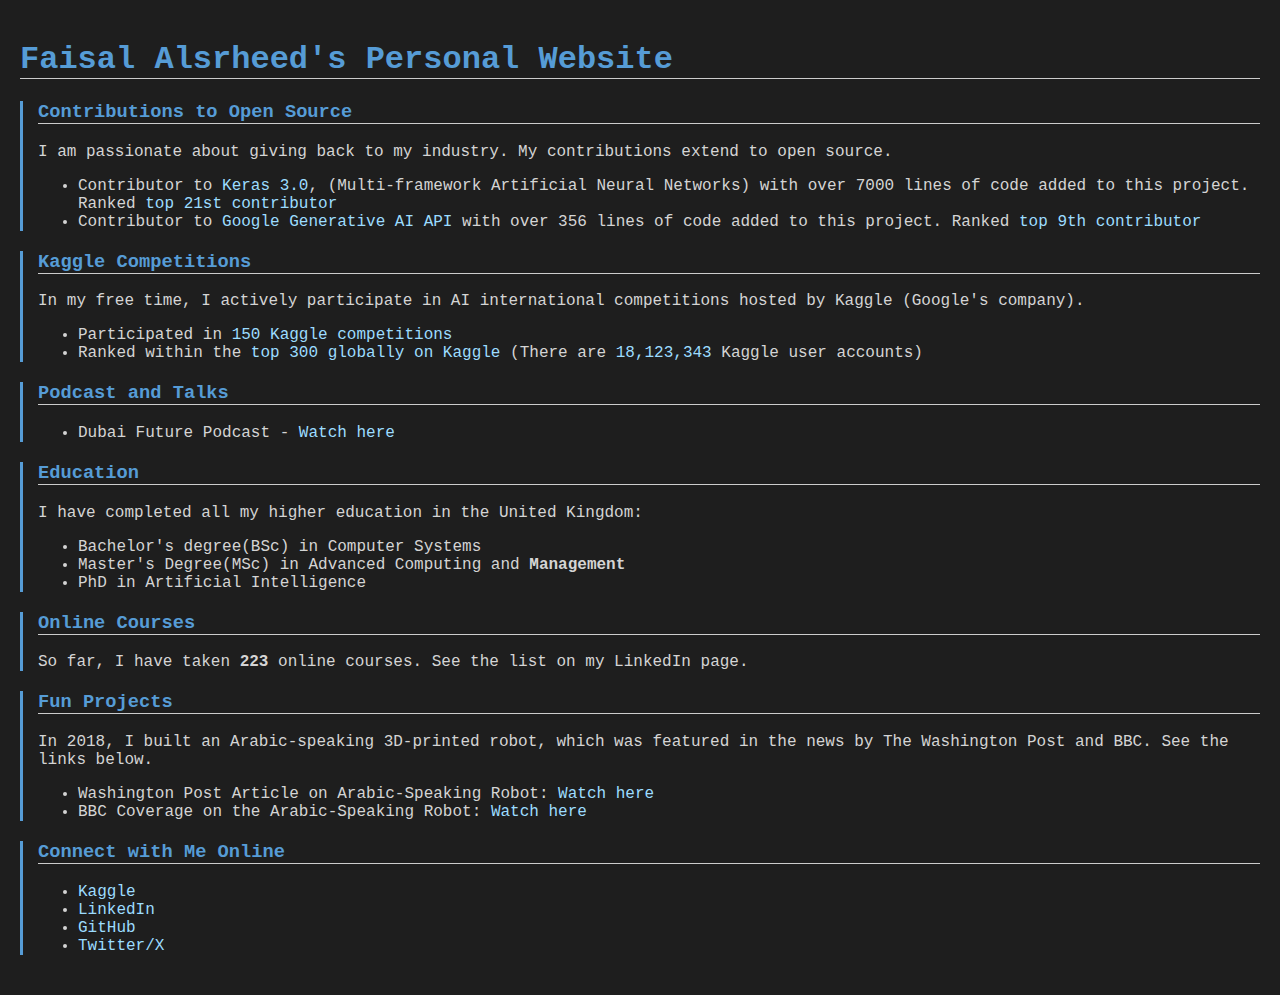
==== index.html @ 1db50df7 "Update index.html" ====
<!DOCTYPE html>
<html lang="en">
<head>
    <meta charset="UTF-8">
    <meta name="viewport" content="width=device-width, initial-scale=1.0">
    <title>Faisal Alsrheed's Personal Website</title>
    <link rel="stylesheet" href="styles.css">
</head>
<body>
    <header>
        <h1>Faisal Alsrheed's Personal Website</h1>
        <nav>
        </nav>
    </header>
    <section id="contributions">
        <h3>Contributions to Open Source</h3>
        <p>I am passionate about giving back to my industry. My contributions extend to open source.</p>
        <ul>
            <li>Contributor to <a href="https://github.com/keras-team/keras">Keras 3.0</a>, (Multi-framework Artificial Neural Networks) with over 7000 lines of code added to this project. Ranked <a href="https://github.com/keras-team/keras/graphs/contributors"> top 21st contributor</a></li>
            <li>Contributor to <a href="https://github.com/google-gemini/generative-ai-python">Google Generative AI API</a> with over 356 lines of code added to this project. Ranked <a href="https://github.com/google-gemini/generative-ai-python/graphs/contributors">top 9th contributor</a></li>
        </ul>
    </section>

    <section id="Kaggle">
        <h3>Kaggle Competitions</h3>
        <p>In my free time, I actively participate in AI international competitions hosted by Kaggle (Google's company).</p>
        <ul>
            <li>Participated in <a https://www.kaggle.com/faisalalsrheed/competitions> 150 Kaggle competitions</a></li>
            <li>Ranked within the <a href="https://www.kaggle.com/rankings?group=competitions">top 300 globally on Kaggle</a> (There are <a href="https://www.kaggle.com/code/carlmcbrideellis/kaggle-in-numbers">18,123,343</a> Kaggle user accounts)</li>
        </ul>
    </section>    
    <section id="podcast">
        <h3>Podcast and Talks</h3>
        <ul>
            <li>Dubai Future Podcast - <a href="https://www.youtube.com/watch?v=jlCdvLfD3Vg">Watch here</a></li>
        </ul>
    </section>
    <section id="education">
        <h3>Education</h3>
        <p>I have completed all my higher education in the United Kingdom:</p>
        <ul>
            <li> Bachelor's degree(BSc) in Computer Systems </li>
            <li> Master's Degree(MSc) in Advanced Computing and <strong>Management</strong> </li>
            <li> PhD in Artificial Intelligence </li>
        </ul>
    </section>
    <section id="courses">
        <h3>Online Courses</h3>
        <p>So far, I have taken <strong>223</strong> online courses. See the list on my LinkedIn page.</p>
</section>
    </section>
    <section id="fun-projects">
    <h3>Fun Projects</h3>
    <p>In 2018, I built an Arabic-speaking 3D-printed robot, which was featured in the news by The Washington Post and BBC. See the links below.</p>
    <ul>
        <li>Washington Post Article on Arabic-Speaking Robot: <a href="https://www.washingtonpost.com/video/world/saudi-researcher-creates-worlds-first-arabic-speaking-robot/2018/05/30/d7fb0d8e-63f7-11e8-81ca-bb14593acaa6_video.html">Watch here</a></li>
        <li>BBC Coverage on the Arabic-Speaking Robot: <a href="https://www.bbc.com/arabic/tv-and-radio-44768413">Watch here</a></li>
    </ul>
    </section>
    <section id="connect">
        <h3>Connect with Me Online</h3>
        <ul>
            <li><a href="https://www.kaggle.com/faisalalsrheed">Kaggle</a></li>
            <li><a href="https://www.linkedin.com/in/faisalalsrheed">LinkedIn</a></li>
            <li><a href="https://github.com/Faisal-Alsrheed">GitHub</a></li>
            <li><a href="https://x.com/FaisalAlsrheed">Twitter/X</a></li>
        </ul>
    </section>

</body>
</html>
---- styles.css ----
/* Basic background and text colors */
body {
    background-color: #1e1e1e; /* Dark gray background */
    color: #d4d4d4; /* Light gray text */
    font-family: 'Consolas', 'Courier New', monospace; /* Monospaced font for code-like appearance */
    margin: 0;
    padding: 20px;
}

/* Style for headers, using brighter colors for visibility */
h1, h2, h3 {
    border-bottom: 1px solid #cccccc;
}

h1 {
    color: #569cd6; /* Soft blue, commonly used for syntax highlighting */
}

h2 {
    color: #569cd6; /* Soft blue, commonly used for syntax highlighting */
}

h3 {
    color: #569cd6; /* Soft blue, commonly used for syntax highlighting */
}

/* Navigation styling */
nav {
    margin-bottom: 20px;
}

nav ul {
    list-style-type: none;
    padding: 0;
}

nav ul li {
    display: inline;
    margin-right: 10px;
}

a {
    color: #9cdcfe; /* Light blue, for links */
    text-decoration: none;
}

a:hover {
    text-decoration: underline;
    color: #4fa2ff; /* Change color on hover for better interactivity */
}

/* Section styling */
section {
    margin-bottom: 20px;
    border-left: 3px solid #569cd6; /* Add a blue left border to sections */
    padding-left: 15px;
}

/* Footer styling */
footer {
    text-align: center;
    margin-top: 20px;
    color: #858585; /* Dim gray for less focus */
}
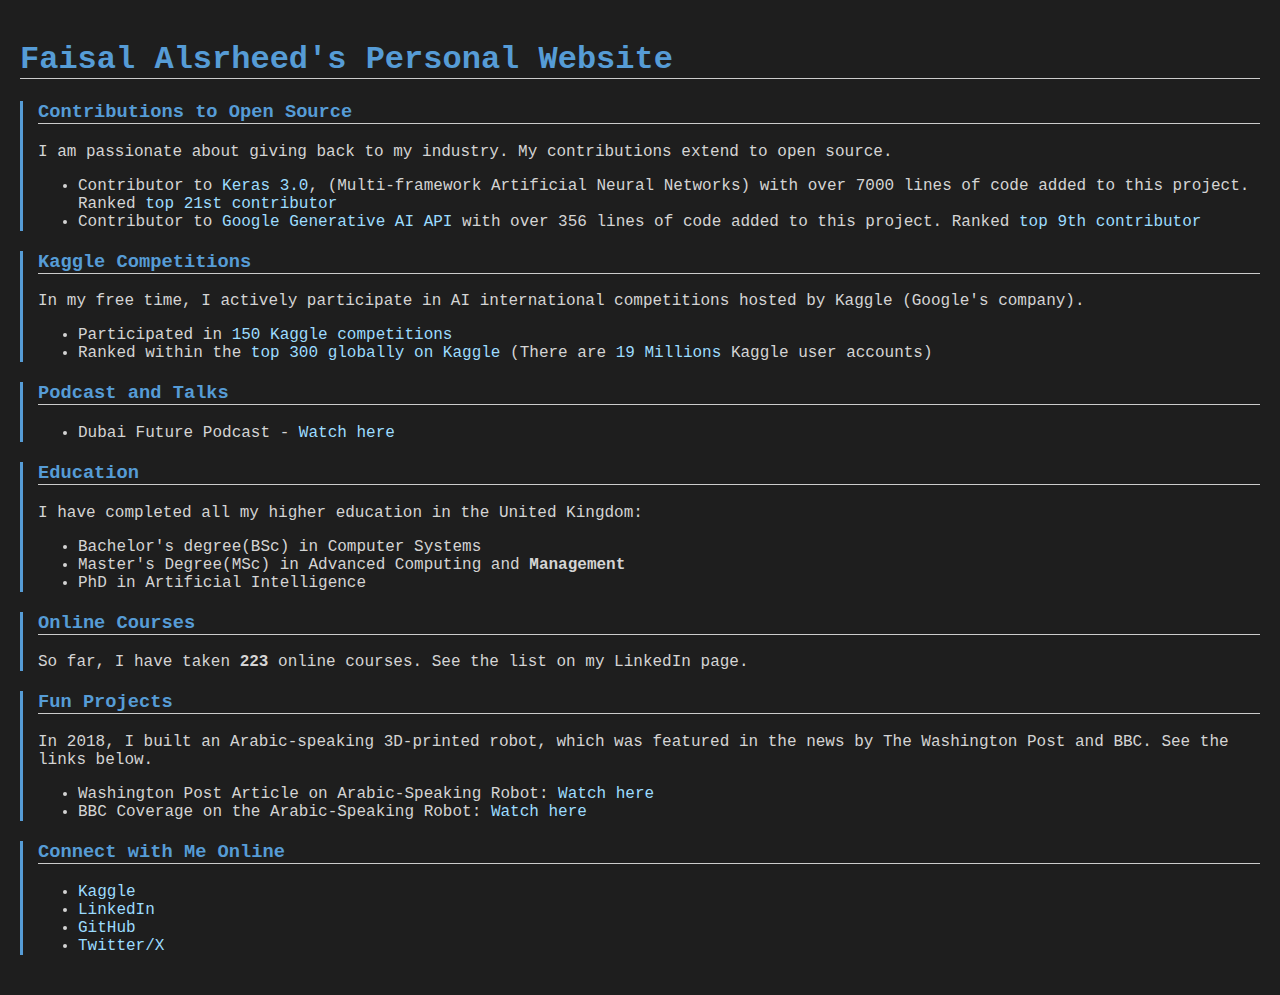
==== commit a2ccb2f5: "Update index.html" ====
--- a/index.html
+++ b/index.html
@@ -26,7 +26,7 @@
         <p>In my free time, I actively participate in AI international competitions hosted by Kaggle (Google's company).</p>
         <ul>
             <li>Participated in <a https://www.kaggle.com/faisalalsrheed/competitions> 150 Kaggle competitions</a></li>
-            <li>Ranked within the <a href="https://www.kaggle.com/rankings?group=competitions">top 300 globally on Kaggle</a> (There are <a href="https://www.kaggle.com/code/carlmcbrideellis/kaggle-in-numbers">18,123,343</a> Kaggle user accounts)</li>
+            <li>Ranked within the <a href="https://www.kaggle.com/rankings?group=competitions">top 300 globally on Kaggle</a> (There are <a href="https://www.kaggle.com/code/carlmcbrideellis/kaggle-in-numbers">19 Millions</a> Kaggle user accounts)</li>
         </ul>
     </section>    
     <section id="podcast">
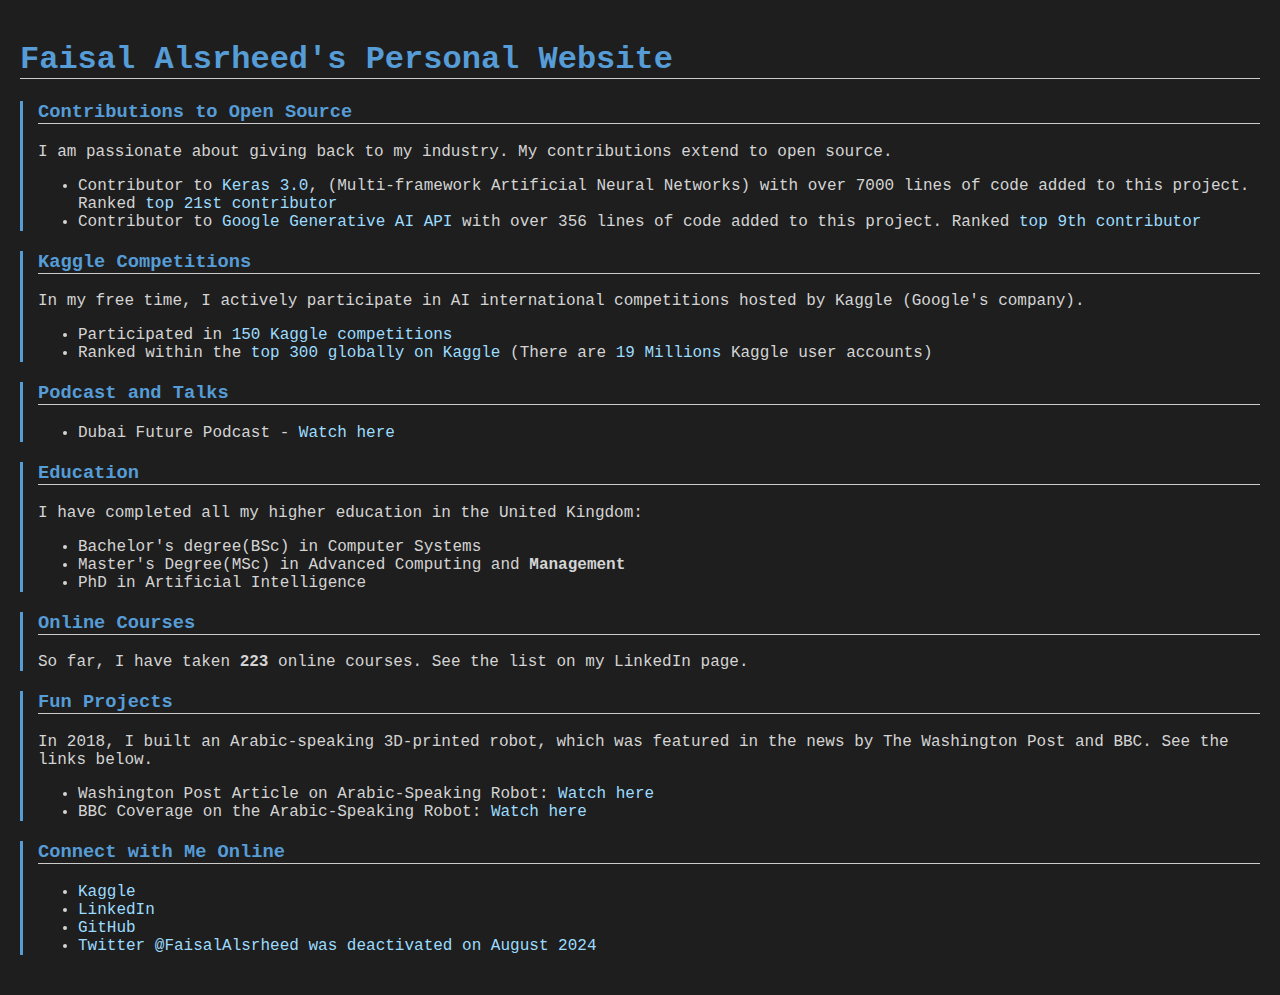
==== commit 2f95d1ce: "Update index.html" ====
--- a/index.html
+++ b/index.html
@@ -63,7 +63,7 @@
             <li><a href="https://www.kaggle.com/faisalalsrheed">Kaggle</a></li>
             <li><a href="https://www.linkedin.com/in/faisalalsrheed">LinkedIn</a></li>
             <li><a href="https://github.com/Faisal-Alsrheed">GitHub</a></li>
-            <li><a href="https://x.com/FaisalAlsrheed">Twitter/X</a></li>
+            <li><a href="https://x.com/FaisalAlsrheed">Twitter @FaisalAlsrheed was deactivated on August 2024 </a></li>
         </ul>
     </section>
 
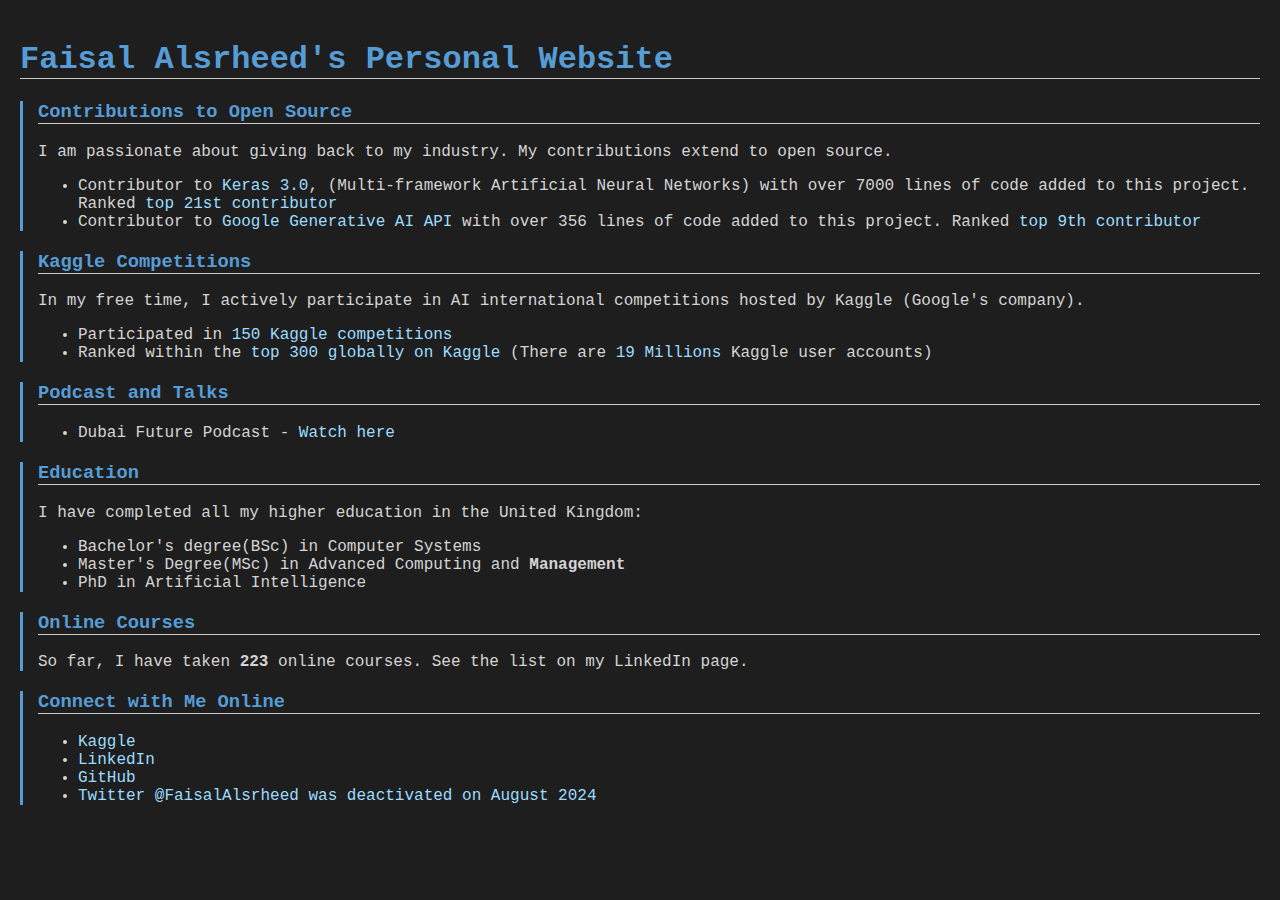
==== commit d9d7aa27: "Update index.html" ====
--- a/index.html
+++ b/index.html
@@ -49,14 +49,6 @@
         <p>So far, I have taken <strong>223</strong> online courses. See the list on my LinkedIn page.</p>
 </section>
     </section>
-    <section id="fun-projects">
-    <h3>Fun Projects</h3>
-    <p>In 2018, I built an Arabic-speaking 3D-printed robot, which was featured in the news by The Washington Post and BBC. See the links below.</p>
-    <ul>
-        <li>Washington Post Article on Arabic-Speaking Robot: <a href="https://www.washingtonpost.com/video/world/saudi-researcher-creates-worlds-first-arabic-speaking-robot/2018/05/30/d7fb0d8e-63f7-11e8-81ca-bb14593acaa6_video.html">Watch here</a></li>
-        <li>BBC Coverage on the Arabic-Speaking Robot: <a href="https://www.bbc.com/arabic/tv-and-radio-44768413">Watch here</a></li>
-    </ul>
-    </section>
     <section id="connect">
         <h3>Connect with Me Online</h3>
         <ul>
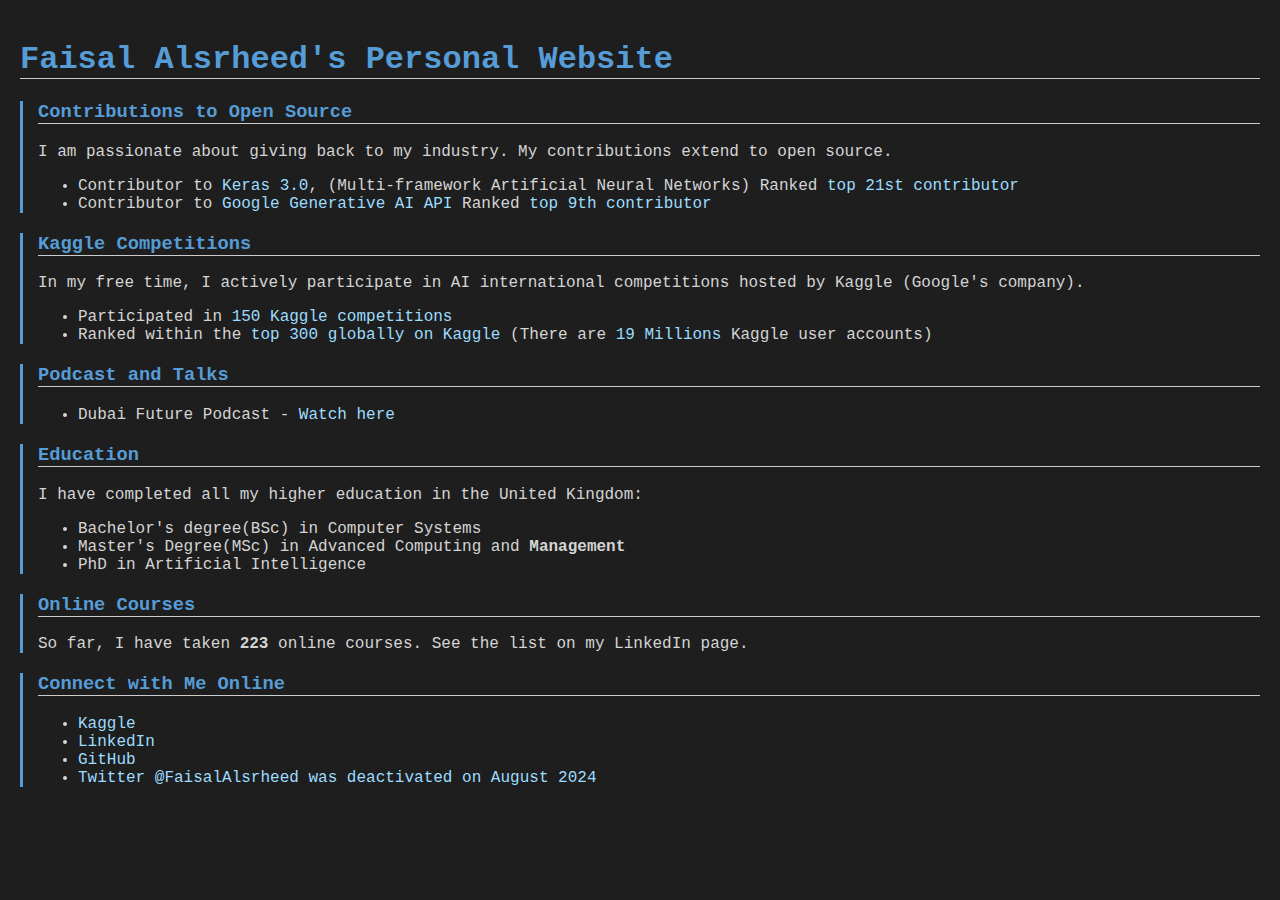
==== commit 30d47f52: "Update index.html" ====
--- a/index.html
+++ b/index.html
@@ -16,8 +16,8 @@
         <h3>Contributions to Open Source</h3>
         <p>I am passionate about giving back to my industry. My contributions extend to open source.</p>
         <ul>
-            <li>Contributor to <a href="https://github.com/keras-team/keras">Keras 3.0</a>, (Multi-framework Artificial Neural Networks) with over 7000 lines of code added to this project. Ranked <a href="https://github.com/keras-team/keras/graphs/contributors"> top 21st contributor</a></li>
-            <li>Contributor to <a href="https://github.com/google-gemini/generative-ai-python">Google Generative AI API</a> with over 356 lines of code added to this project. Ranked <a href="https://github.com/google-gemini/generative-ai-python/graphs/contributors">top 9th contributor</a></li>
+            <li>Contributor to <a href="https://github.com/keras-team/keras">Keras 3.0</a>, (Multi-framework Artificial Neural Networks) Ranked <a href="https://github.com/keras-team/keras/graphs/contributors"> top 21st contributor</a></li>
+            <li>Contributor to <a href="https://github.com/google-gemini/generative-ai-python">Google Generative AI API</a> Ranked <a href="https://github.com/google-gemini/generative-ai-python/graphs/contributors">top 9th contributor</a></li>
         </ul>
     </section>
 
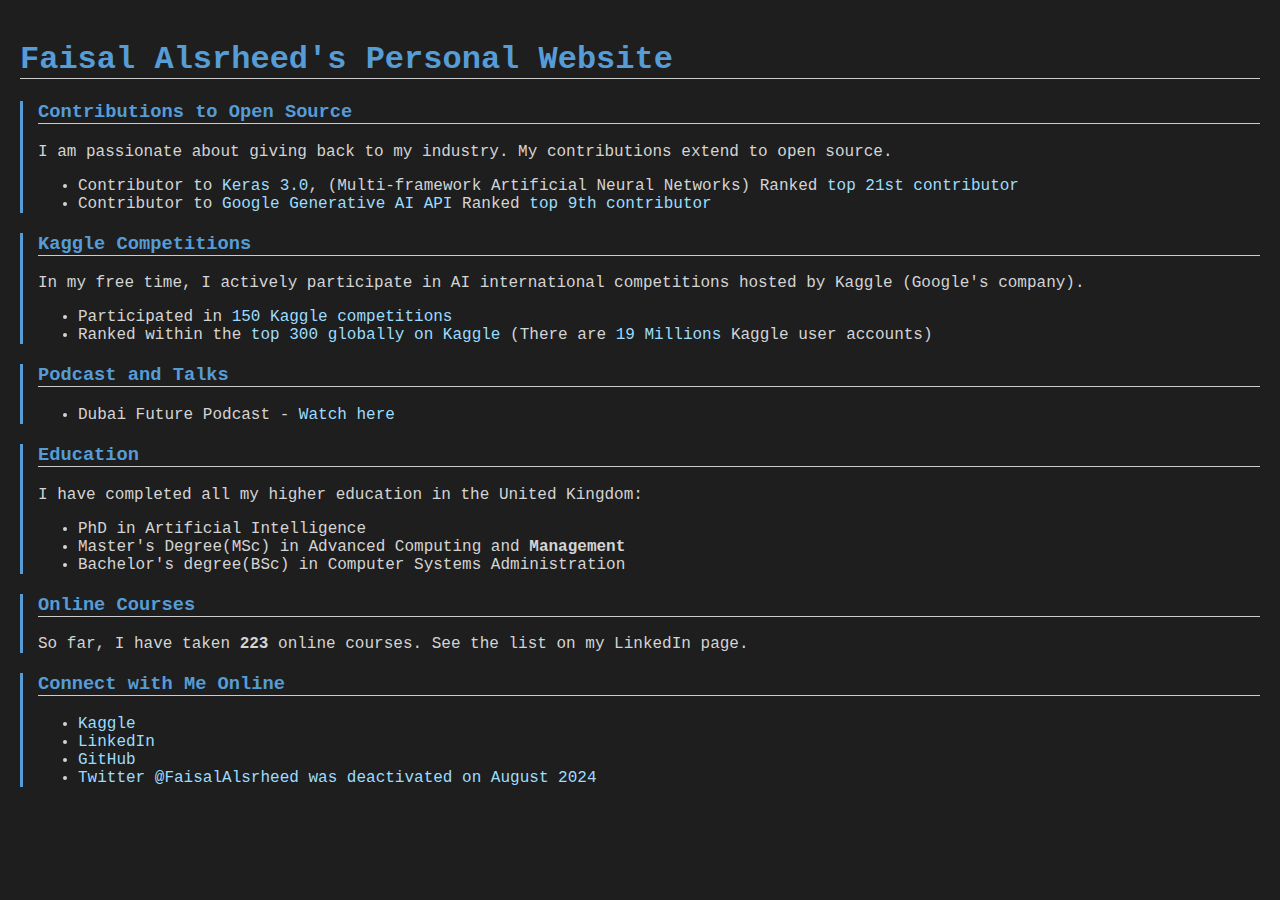
==== commit a180f7be: "Update index.html" ====
--- a/index.html
+++ b/index.html
@@ -39,9 +39,9 @@
         <h3>Education</h3>
         <p>I have completed all my higher education in the United Kingdom:</p>
         <ul>
-            <li> Bachelor's degree(BSc) in Computer Systems </li>
+            <li> PhD in Artificial Intelligence </li>
             <li> Master's Degree(MSc) in Advanced Computing and <strong>Management</strong> </li>
-            <li> PhD in Artificial Intelligence </li>
+            <li> Bachelor's degree(BSc) in Computer Systems Administration </li>
         </ul>
     </section>
     <section id="courses">
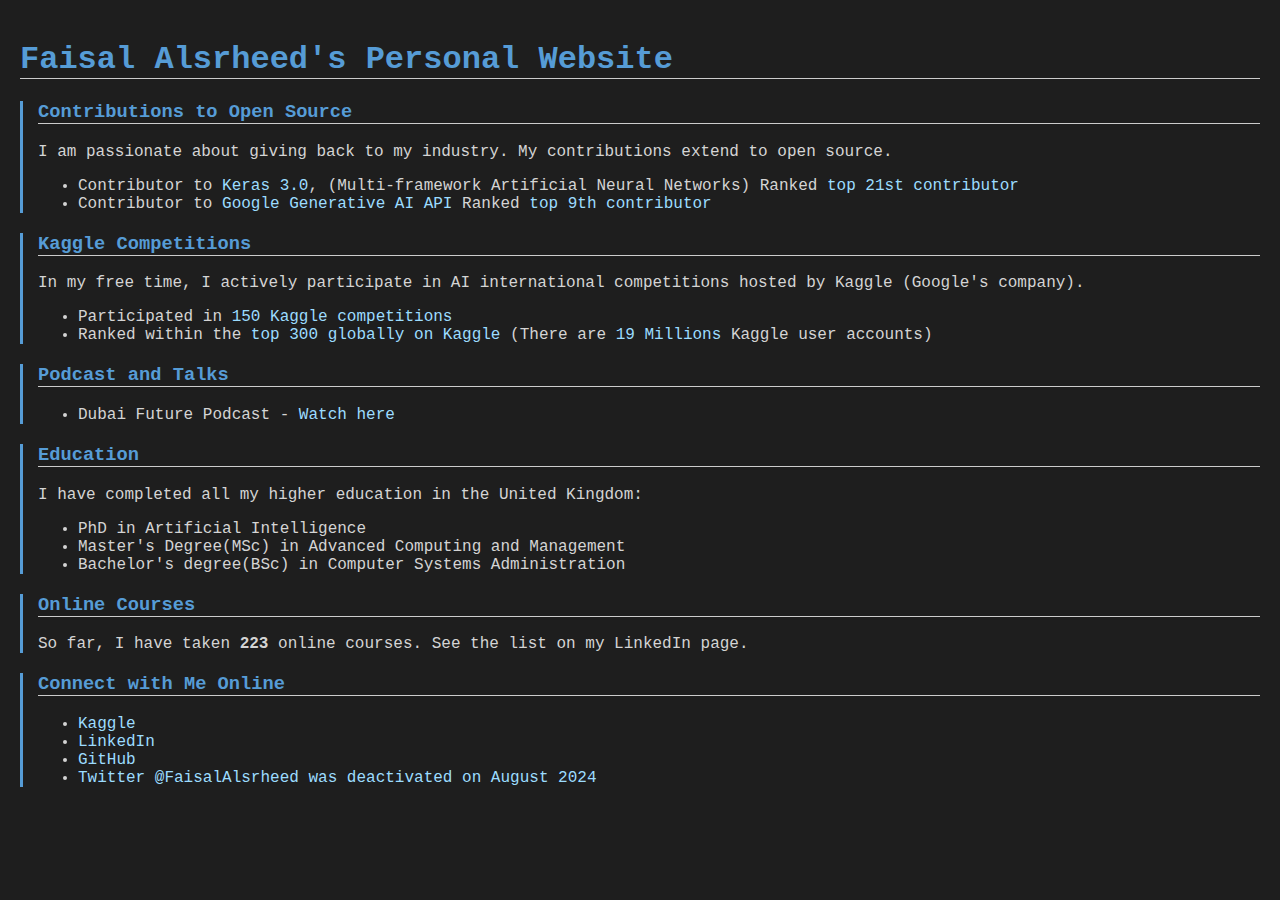
==== commit e32f0cb0: "Update index.html" ====
--- a/index.html
+++ b/index.html
@@ -40,7 +40,7 @@
         <p>I have completed all my higher education in the United Kingdom:</p>
         <ul>
             <li> PhD in Artificial Intelligence </li>
-            <li> Master's Degree(MSc) in Advanced Computing and <strong>Management</strong> </li>
+            <li> Master's Degree(MSc) in Advanced Computing and Management </li>
             <li> Bachelor's degree(BSc) in Computer Systems Administration </li>
         </ul>
     </section>
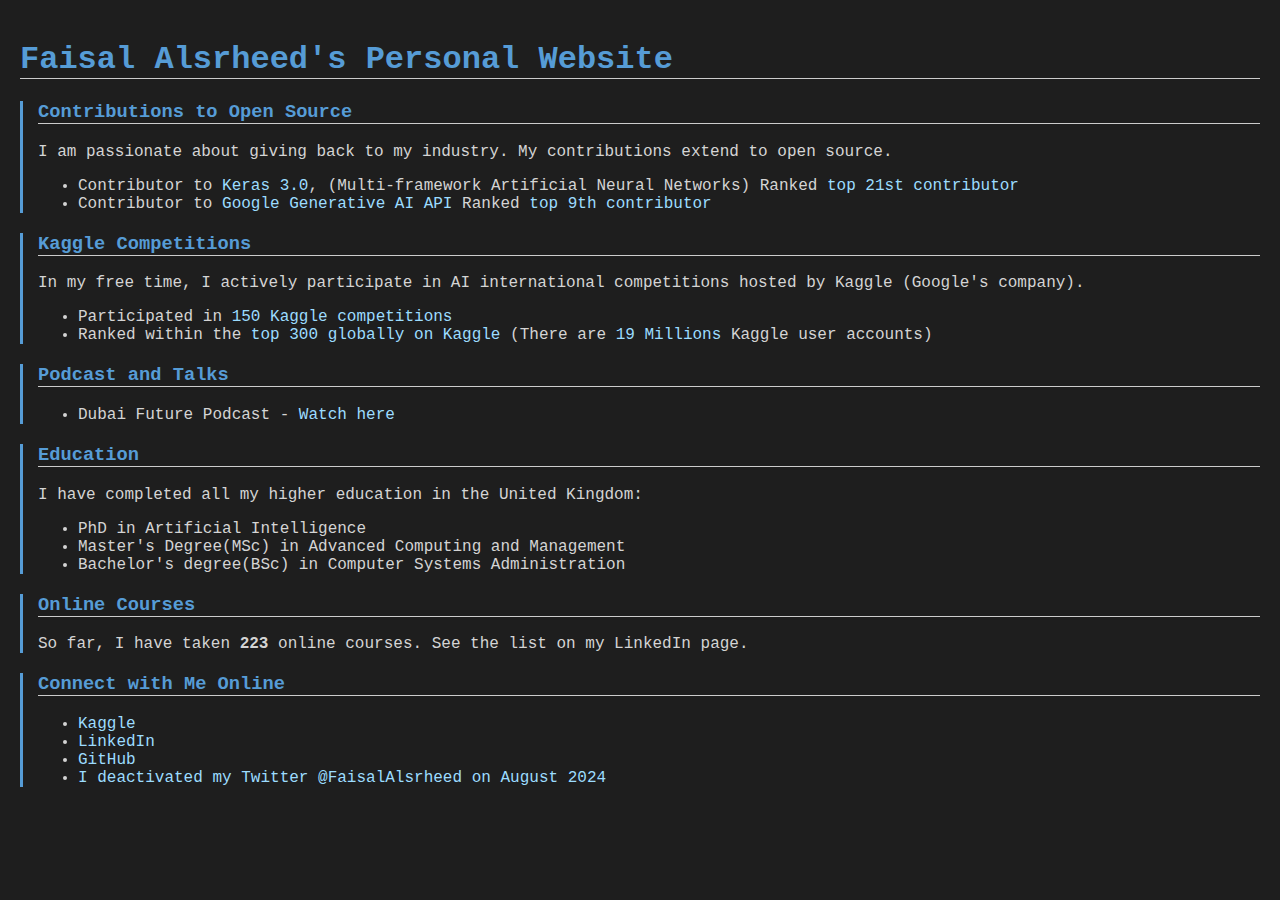
==== commit 10f4101b: "Update index.html" ====
--- a/index.html
+++ b/index.html
@@ -55,7 +55,7 @@
             <li><a href="https://www.kaggle.com/faisalalsrheed">Kaggle</a></li>
             <li><a href="https://www.linkedin.com/in/faisalalsrheed">LinkedIn</a></li>
             <li><a href="https://github.com/Faisal-Alsrheed">GitHub</a></li>
-            <li><a href="https://x.com/FaisalAlsrheed">Twitter @FaisalAlsrheed was deactivated on August 2024 </a></li>
+            <li><a href="https://x.com/FaisalAlsrheed"> I deactivated my Twitter @FaisalAlsrheed on August 2024 </a></li>
         </ul>
     </section>
 
